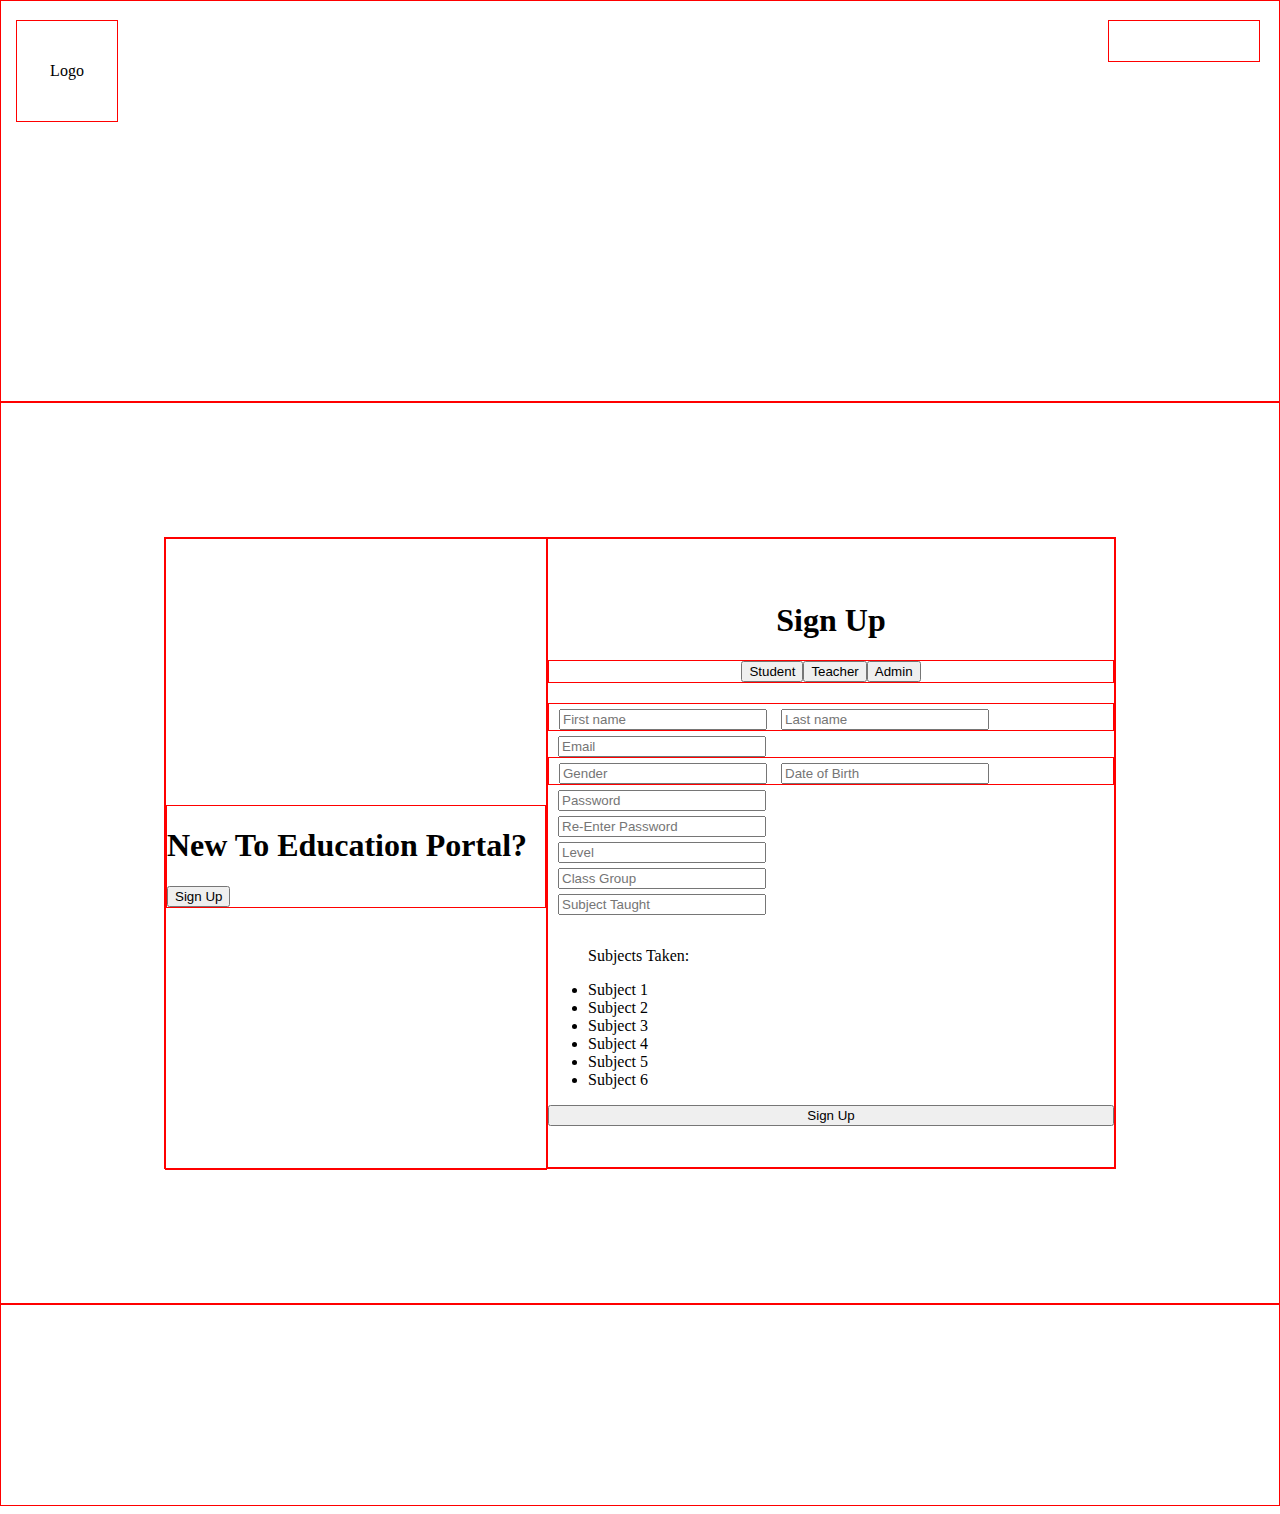
==== source/index.html @ 408e773a "Added source" ====
<!DOCTYPE html>
<html lang="en">

<head>
    <meta charset="utf-8">
    <meta name="School Website" content="School website with student information and announcement system.">
    <meta name="viewport" content="width=device-width">
    <title> Login Page </title>
    <link rel="stylesheet" href="stylesheets/index.css">
</head>

<body>
    <div id="heroImageSection">
        <div id="logo">
            <a>Logo</a>
        </div>
        <div id="contactButton"></div>
    </div>
    <div id="mainSection">
        <div id="loginRegisterSection">
            <div id="slidingSection">
                <div id="reglogDiv">
                    <h1> New To Education Portal?</h1>
                    <button> Sign Up</button>
                </div>
            </div>
            <div id="formSection">
                <span>
                    <h1>Sign Up</h1>
                </span>
                <div id="userTypeSelectionSection">
                    <button> Student</button>
                    <button> Teacher</button>
                    <button> Admin</button>
                </div>
                <form id="signUpForm">
                    <div id="nameInput">
                        <input placeholder="First name">
                        <input placeholder="Last name">
                    </div>
                    <input placeholder="Email">
                    <div id="genderDob">
                        <input placeholder="Gender">
                        <input placeholder="Date of Birth">
                    </div>
                    <input placeholder="Password">
                    <input placeholder="Re-Enter Password">
                    <input class="studentOption" placeholder="Level">
                    <input class="studentOption" placeholder="Class Group">
                    <input class="teacherOption" placeholder="Subject Taught">
                    <ul class="studentOption">
                        <p class="studentOption">Subjects Taken:</p>
                        <li> Subject 1</li>
                        <li> Subject 2</li>
                        <li> Subject 3</li>
                        <li> Subject 4</li>
                        <li> Subject 5</li>
                        <li> Subject 6</li>
                    </ul>
                </form>
                <button> Sign Up</button>
            </div>
        </div>
    </div>
    <div id="footer"></div>
</body>

</html>
---- source/stylesheets/index.css ----
body {
    display: flex;
    flex-direction: column;
    margin-left: auto;
    margin-right: auto;
    margin-top: 0px;
}

input {
    margin-left: 10px;
    width: 200px;
    margin-top: 5px;
}

span {
    display: flex;
    justify-content: center;
    justify-self: center;
}

div {
    border: 1px red solid;
}

#heroImageSection {
    height: 400px;
}

#mainSection {
    display: flex;
    height: 900px;
    justify-content: center;
    justify-items: center;
    flex-direction: column;
}

#footer {
    height: 200px;
}

#logo {
    display: flex;
    position: absolute;
    width: 100px;
    height: 100px;
    margin-left: 15px;
    top: 20px;
    align-items: center;
    justify-content: center;
}

#contactButton {
    position: absolute;
    width: min(150px, 25%);
    height: 40px;
    top: 20px;
    right: min(20px, 5%);
}

#loginRegisterSection {
    height: 70%;
    width: min(95%, 950px);
    margin: auto;
    display: flex;
}

#slidingSection {
    height: 100%;
    min-width: 40%;
}

#reglogDiv {
    margin-top: 70%;
}

#formSection {
    display: flex;
    flex-direction: column;
    justify-content: center;
    justify-items: center;
    width: 100%;
}

#signUpForm {
    display: flex;
    flex-direction: column;
    justify-items: center;
    justify-content: center;
    margin-top: 20px;
}

#userTypeSelectionSection {
    display: flex;
    justify-content: center;
}
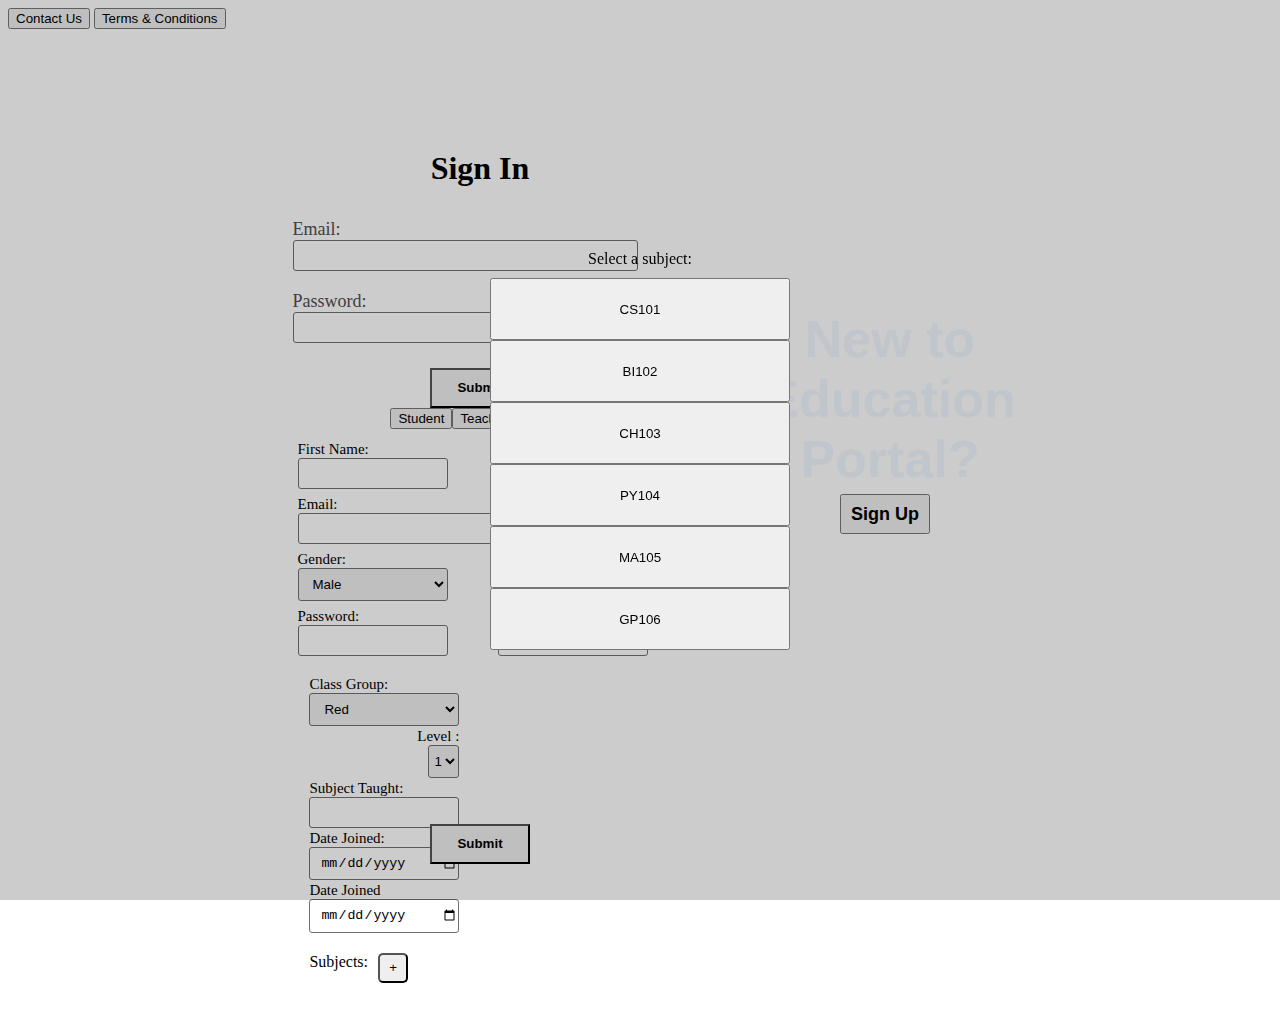
==== commit a0ec0a92: "Update index.html" ====
--- a/source/index.html
+++ b/source/index.html
@@ -2,67 +2,110 @@
 <html lang="en">
 
 <head>
-    <meta charset="utf-8">
-    <meta name="School Website" content="School website with student information and announcement system.">
-    <meta name="viewport" content="width=device-width">
-    <title> Login Page </title>
-    <link rel="stylesheet" href="stylesheets/index.css">
+    <meta charset="UTF-8">
+    <meta name="viewport" content="width=device-width, initial-scale=1.0">
+    <meta name="description" content="School Website for ABC Academy">
+    <link rel="stylesheet" href="stylesheets/common.css">
+    <link rel="stylesheet" href="stylesheets/registration.css">
+    <title>School Website</title>
 </head>
 
+<nav class="indigoTheme">
+    <div id="leftSection"></div>
+    <div id="rightSection">
+        <button class=" indigoTheme roundBorder shadow"> Contact Us</button>
+        <button class=" indigoTheme roundBorder shadow"> Terms & Conditions</button>
+    </div>
+</nav>
+
 <body>
-    <div id="heroImageSection">
-        <div id="logo">
-            <a>Logo</a>
-        </div>
-        <div id="contactButton"></div>
-    </div>
-    <div id="mainSection">
-        <div id="loginRegisterSection">
-            <div id="slidingSection">
-                <div id="reglogDiv">
-                    <h1> New To Education Portal?</h1>
-                    <button> Sign Up</button>
+    <div id="preMainWrapper">
+        <div id="mainWrapper" class="roundBorder-15">
+            <div id="CTAMoveableWrapper" class="registrationCTA">
+                <h class="callToAction" style="font-size: 52px; text-align: center; color:aliceblue;font-family:Helvetica;">New to Education Portal?</h>
+                <button class="callToAction" style="margin-left: 120px; font-family:Helvetica;"> Sign Up</button>
+            </div>
+            <div id="formMoveableWrapper">
+                <h1> Sign In</h1>
+                <div class="login">
+                    <div class="formInput"> Email: <input class="formInput_box" type="email " name="email"></div>
+                    <div class="formInput"> Password: <input class="formInput_box" type="password" name="password"></div>
+
+                    <button id="submitButton" class="indigoTheme roundBorder" form="registrationForm"> Submit </button>
                 </div>
-            </div>
-            <div id="formSection">
-                <span>
-                    <h1>Sign Up</h1>
-                </span>
-                <div id="userTypeSelectionSection">
-                    <button> Student</button>
-                    <button> Teacher</button>
-                    <button> Admin</button>
+                <div class="registration">
+                    <div id="userTypeSection">
+                        <button id="studentButton" class="indigoTheme active noGap"> Student </button>
+                        <button id="teacherButton" class="indigoTheme noGap"> Teacher </button>
+                        <button id="adminButton" class="indigoTheme noGap"> Admin </button>
+                    </div>
+                    <form id="registrationForm">
+                        <div id="generalAttributesWrapper">
+                            <div class="formInput"> First Name: <input class="formInput_box" type="text" name="fname" ></div>
+                            <div class="formInput"> Last Name: <input class="formInput_box" type="text" name="lname" ></div>
+                            <div class="formInput"> Email: <input class="formInput_box" type="email" name="email"></div>
+                            <div class="formInput" > Gender:
+                                <select class="formInput_box" name="gender">
+                                    <option> Male </option>
+                                    <option> Female </option>
+                                </select>
+                            </div>
+                            <div class="formInput"> Date of Birth: <input class="formInput_box" type="date" name="fname"></div>
+                            <div class="formInput"> Password: <input class="formInput_box"  type="password" name="password"></div>
+                            <div class="formInput"> Re-enter Password: <input class="formInput_box"  type="password" name="repassword"></div>
+                        </div>
+                        <div id="specificAttributesWrapper">
+                            <div class="flexRow">
+                                <div class="formInput student"> Class Group:
+                                    <select class="formInput_box" name="classGroup">
+                                        <option> Red </option>
+                                        <option> Blue </option>
+                                    </select>
+                                </div>
+                                <div class="formInput student"> Level :
+                                    <select class="formInput_box" style="padding-left:1px;" name="level">
+                                        <option> 1</option>
+                                        <option> 2</option>
+                                        <option> 3</option>
+                                    </select>
+                                </div>
+                                <div class="teacher formInput">
+                                    Subject Taught: <input class="formInput_box"  name="subjectTaught" type="text">
+                                </div>
+                                <div class="teacher formInput">
+                                    Date Joined: <input class="formInput_box" name="teacherDateJoined" type="date">
+                                </div>
+                                <div class="admin formInput">
+                                    Date Joined <input class="formInput_box" name="adminDateJoined" type="date">
+                                </div>
+                            </div>
+                            <div id="subjectWrapper" class="student">
+                                Subjects:
+                                <div id="subjectList">
+                                    <button id="addSubjectButton" class="indigoTheme" form="none">+</button>
+                                </div>
+                            </div>
+                        </div>
+                    </form>
+                    <span id="errorOutput"> </span>
+                    <button id="submitButton" class="indigoTheme roundBorder" form="registrationForm"> Submit </button>
                 </div>
-                <form id="signUpForm">
-                    <div id="nameInput">
-                        <input placeholder="First name">
-                        <input placeholder="Last name">
+                <div class="popUp window">
+                    <div class="shadow">
+                        <h class="indigoTheme popUp" style="border: none; margin-bottom: 10px;"> Select a subject: </h>
+                        <button class="indigoTheme popUp" value="CS101"> CS101 </button>
+                        <button class="indigoTheme popUp" value="BI102"> BI102 </button>
+                        <button class="indigoTheme popUp" value="CH103"> CH103 </button>
+                        <button class="indigoTheme popUp" value="PY104"> PY104 </button>
+                        <button class="indigoTheme popUp" value="MA105"> MA105 </button>
+                        <button class="indigoTheme popUp" value="GP106"> GP106 </button>
                     </div>
-                    <input placeholder="Email">
-                    <div id="genderDob">
-                        <input placeholder="Gender">
-                        <input placeholder="Date of Birth">
-                    </div>
-                    <input placeholder="Password">
-                    <input placeholder="Re-Enter Password">
-                    <input class="studentOption" placeholder="Level">
-                    <input class="studentOption" placeholder="Class Group">
-                    <input class="teacherOption" placeholder="Subject Taught">
-                    <ul class="studentOption">
-                        <p class="studentOption">Subjects Taken:</p>
-                        <li> Subject 1</li>
-                        <li> Subject 2</li>
-                        <li> Subject 3</li>
-                        <li> Subject 4</li>
-                        <li> Subject 5</li>
-                        <li> Subject 6</li>
-                    </ul>
-                </form>
-                <button> Sign Up</button>
+                </div>
             </div>
         </div>
     </div>
-    <div id="footer"></div>
+    <script src="scripts/jQuery.js"></script>
+    <script src="scripts/index.js"></script>
 </body>
 
-</html>+</html>
--- a/source/stylesheets/registration.css
+++ b/source/stylesheets/registration.css
@@ -0,0 +1,251 @@
+#preMainWrapper {
+    width: 100%;
+    height: 100%;
+    display: flex;
+    justify-content: center;
+}
+
+#mainWrapper {
+    position: relative;
+    width: 800px;
+    height: 580px;
+    margin-top: 100px;
+    margin-bottom: 100px;
+    margin-left: 5%;
+    margin-right: 5%;
+    background-color: var(--paleSky);
+}
+
+#CTAMoveableWrapper {
+    position: absolute;
+    border-radius: 15px;
+    margin-left: 60%;
+    height: 100%;
+    width: 40%;
+    display: flex;
+    flex-direction: column;
+    justify-content: center;
+    background: linear-gradient(to right, var(--purpleMountain), var(--purpleVortex));
+}
+
+.callToAction {
+    margin-left: 20px;
+    margin-top: 5px;
+}
+
+button.callToAction {
+    height: 40px;
+    width: 90px;
+    font-size: 18px;
+    font-weight: 600;
+}
+
+h.callToAction {
+    font-size: 24px;
+    font-weight: 600;
+}
+
+#formMoveableWrapper {
+    left: inherit;
+    height: inherit;
+    display: flex;
+    flex-direction: column;
+    align-items: center;
+    width: 60%;
+}
+
+#formMoveableWrapper>div {
+    display: flex;
+    flex-direction: column;
+    justify-content: center;
+    align-items: center;
+}
+
+#formMoveableWrapper span {
+    height: 30px;
+}
+
+.login .formInput {
+    font-size: 18px;
+    color: rgb(82, 79, 79);
+    
+    border-radius: 10px;
+    margin-left: 10px;
+    margin-right: 40px;
+    margin-top: 10px;
+    margin-bottom: 10px;
+
+    display: flex;
+    flex-direction: column;
+    width: 345px;
+}
+
+.registration .formInput {
+    font-size: 15px;
+    color: rgb(0, 0, 0);
+    margin-left: 10px;
+    margin-right: 40px;
+    display: flex;
+    flex-direction: column;
+
+    padding-top:2px;
+    width: 150px;
+}
+
+.formInput_box {
+
+    padding-left:10px;
+    padding-top:7px;
+    padding-bottom:7px;
+
+    border-style: solid;
+    border-width: 1px;
+    border-color:rgb(114, 113, 113);
+    border-radius: 3px;
+    transition: all 0.15s;
+}
+
+.formInput_box:hover {
+
+    box-shadow: 5px 3px 7px rgb(0, 0, 0,0.3);
+}
+#registrationForm {
+    display: flex;
+    flex-direction: column;
+    height: 350px;
+}
+
+#userTypeSection {
+    display: flex;
+    justify-content: center;
+    height: fit-content;
+
+}
+
+#generalAttributesWrapper {
+    display: grid;
+    grid-template-columns: repeat(2, 50%);
+    width: 92%;
+    height: 60%;
+    margin-left: 20px;
+    margin-top: 10px;
+    border: none;
+    gap: 5px
+}
+
+#generalAttributesWrapper div:nth-child(3) {
+    grid-row: 2;
+    grid-column: 1/3;
+}
+
+#generalAttributesWrapper div:nth-child(3)>input {
+    width: 343px;
+}
+
+#specificAttributesWrapper {
+    display: flex;
+    flex-direction: column;
+    width: 85%;
+    height: 50%;
+    margin-left: auto;
+    margin-right: auto;
+    margin-top: 25px;
+    border-radius: 5px;
+    border: 1px var(--purpleMountain) solid;
+}
+
+#specificAttributesWrapper div>select {
+    display: flex;
+    flex-direction: column;
+}
+
+#specificAttributesWrapper div:nth-child(2):has(select) {
+    align-items: end;
+}
+
+.subject {
+    width: 60px;
+    height: 19px;
+    margin-left: 10px;
+    font-size: 12px;
+    padding: 5px;
+    border: 1px var(--purpleVortex) solid;
+    color: var(--purpleVortex);
+    font-weight: 600;
+    border-radius: 5px;
+    display: flex;
+    align-items: center;
+    position: relative;
+}
+
+.subject img {
+    position: absolute;
+    left: 70%;
+    cursor: pointer;
+    fill: var(--purpleMountain);
+    width: 16px;
+    height: 16px;
+}
+
+#subjectWrapper {
+    height: 100%;
+    margin: 10px;
+    margin-top:20px;
+
+    display: flex;
+    flex-direction: row;
+    justify-content: space-between;
+}
+
+#subjectList {
+    display: grid;
+    width: 100%;
+    grid-template-columns: repeat(3, 1fr);
+    grid-template-rows: repeat(2, 1fr);
+}
+
+#addSubjectButton {
+    margin-left: 10px;
+    width: 30px;
+    height: 30px;
+    border-radius: 5px;
+    grid-column: auto;
+    grid-row: auto;
+}
+
+div.popUp.window {
+    position: fixed;
+    top: 0px;
+    left: 0px;
+    width: 100%;
+    height: 100%;
+    display: flex;
+    flex-direction: column;
+    justify-content: center;
+    background-color: rgb(0, 0, 0, 0.2);
+}
+
+div.popUp.window>div {
+    width: 300px;
+    height: 400px;
+    background-color : var(--paleSky) ;
+    border-radius: 15px;
+    margin: auto;
+    display: flex;
+    flex-direction: column;
+    align-items: center;
+    justify-content: space-around;
+}
+
+button.popUp {
+    width: 100%;
+    height: 100%;
+}
+
+#submitButton {
+    font-weight: 600;
+    margin-top: 15px;
+    width: 100px;
+    height: 40px;
+    border-width: 2px;
+}
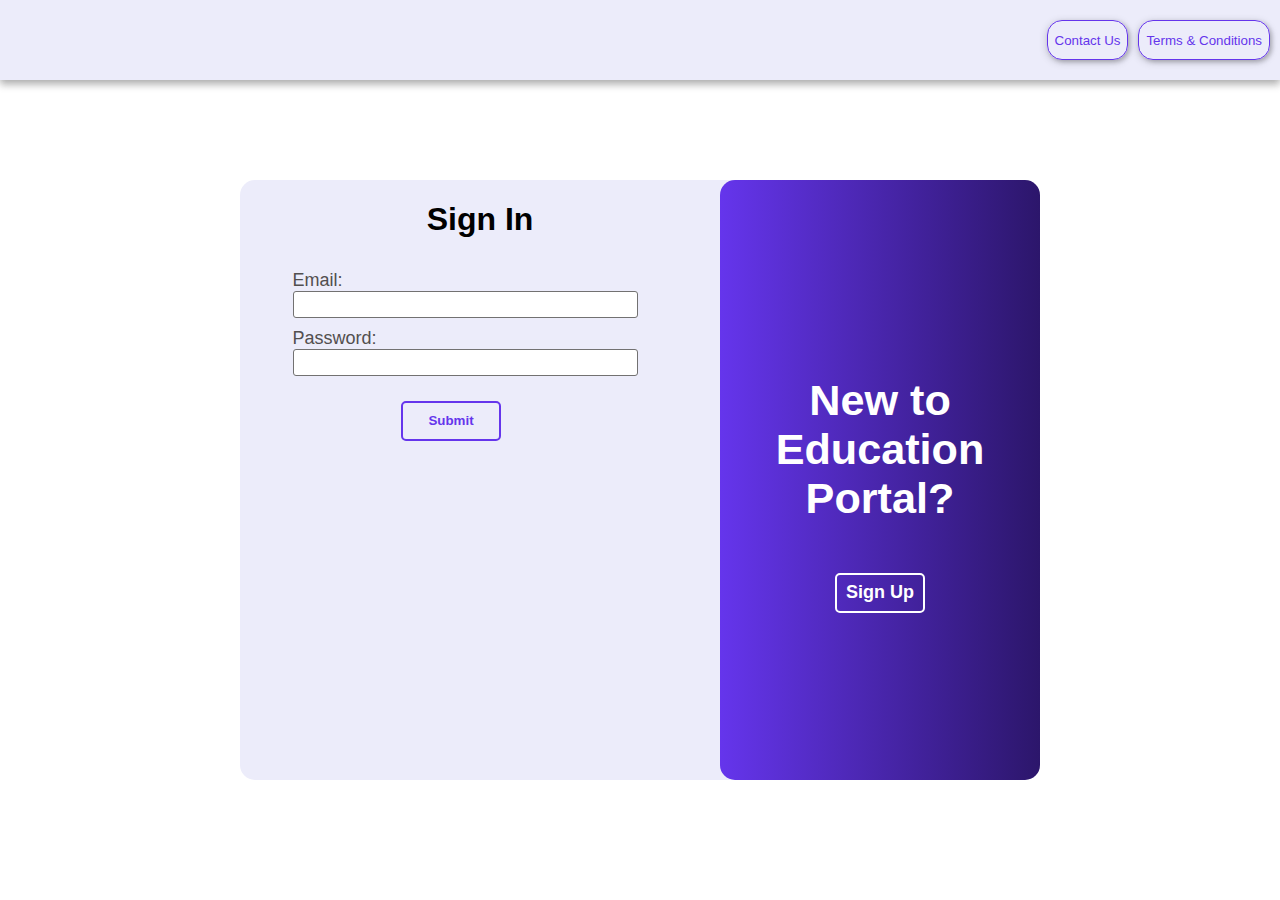
==== commit af0ee4b4: "added backend registration" ====
--- a/source/index.html
+++ b/source/index.html
@@ -10,102 +10,163 @@
     <title>School Website</title>
 </head>
 
-<nav class="indigoTheme">
-    <div id="leftSection"></div>
-    <div id="rightSection">
-        <button class=" indigoTheme roundBorder shadow"> Contact Us</button>
-        <button class=" indigoTheme roundBorder shadow"> Terms & Conditions</button>
-    </div>
-</nav>
+<body>
+    <!-- Navigation Bar -->
+    <nav class="indigoTheme">
+        <div id="leftSection"></div>
+        <div id="rightSection">
+            <button class=" indigoTheme roundBorder shadow"> Contact Us</button>
+            <button class=" indigoTheme roundBorder shadow"> Terms & Conditions</button>
+        </div>
+    </nav>
 
-<body>
-    <div id="preMainWrapper">
-        <div id="mainWrapper" class="roundBorder-15">
-            <div id="CTAMoveableWrapper" class="registrationCTA">
-                <h class="callToAction" style="font-size: 52px; text-align: center; color:aliceblue;font-family:Helvetica;">New to Education Portal?</h>
-                <button class="callToAction" style="margin-left: 120px; font-family:Helvetica;"> Sign Up</button>
-            </div>
-            <div id="formMoveableWrapper">
-                <h1> Sign In</h1>
-                <div class="login">
-                    <div class="formInput"> Email: <input class="formInput_box" type="email " name="email"></div>
-                    <div class="formInput"> Password: <input class="formInput_box" type="password" name="password"></div>
+    <!-- Main Wrapper -->
+    <div id="main-wrapper" class="roundBorder-15">
+        <!-- Call To Action Wrapper -->
+        <div id="callToAction-wrapper" class="registrationCTA">
+            <h1 class="callToAction">
+                New to Education
+                Portal?</h1>
+            <button class="callToAction"> Sign Up</button>
+        </div>
+        <!-- Form Wrapper -->
+        <div id="form-wrapper">
+            <!-- Sign In/Up Header -->
+            <h1> Sign In</h1>
 
-                    <button id="submitButton" class="indigoTheme roundBorder" form="registrationForm"> Submit </button>
+            <!-- Login Form (Default: on) -->
+            <form class="login" id="login-form" method="post" action="">
+                <div class="input-group"> Email: <input class="input-group_box" type="email " name="email" required>
                 </div>
-                <div class="registration">
-                    <div id="userTypeSection">
-                        <button id="studentButton" class="indigoTheme active noGap"> Student </button>
-                        <button id="teacherButton" class="indigoTheme noGap"> Teacher </button>
-                        <button id="adminButton" class="indigoTheme noGap"> Admin </button>
+                <div class="input-group"> Password: <input class="input-group_box" type="password" name="password"
+                        required>
+                </div>
+                <button id="loginSubmit-button" type="submit" class="indigoTheme roundBorder" form="login-form">
+                    Submit
+                </button>
+            </form>
+
+         
+            <!-- Registration Form (Default: off)-->
+            <form id="registration-form" class="registration" action="registration.php" method="post">
+                <!-- User Type Fieldset (Select between different users) -->
+                <fieldset id="userType-fieldset">
+                    <input id="student-button" class="indigoTheme active noGap" type="button" value="Student"
+                        form="none">
+                    <input id="teacher-button" class="indigoTheme noGap" type="button" form="none" value="Teacher">
+                    <input id="admin-button" class="indigoTheme noGap" type="button" form="none" value="Admin">
+                </fieldset>
+
+                <!-- Hidden input to store the user type -->
+                <input type="hidden" id="user-type" name="role" value="student">
+
+                <script>  //places whichever field you click in the hidden type attribute.
+                    // Event listeners for the buttons
+                    document.getElementById('student-button').addEventListener('click', function() {
+                        document.getElementById('user-type').value = 'student'; // Set hidden input value to 'student'
+                    });
+                    
+                    document.getElementById('teacher-button').addEventListener('click', function() {
+                        document.getElementById('user-type').value = 'teacher'; // Set hidden input value to 'teacher'
+                    });
+                    
+                    document.getElementById('admin-button').addEventListener('click', function() {
+                        document.getElementById('user-type').value = 'admin'; // Set hidden input value to 'admin'
+                });
+                 </script>
+
+                <!-- General Attributes Fieldset -->
+                <fieldset id="generalAttr-fieldset">
+                    <div class="input-group">
+                        <label for="fname" class="text-label">First Name</label>
+                        <input id="fname" class="input-group_box" type="text" name="fname" placeholder="First Name"
+                            required>
                     </div>
-                    <form id="registrationForm">
-                        <div id="generalAttributesWrapper">
-                            <div class="formInput"> First Name: <input class="formInput_box" type="text" name="fname" ></div>
-                            <div class="formInput"> Last Name: <input class="formInput_box" type="text" name="lname" ></div>
-                            <div class="formInput"> Email: <input class="formInput_box" type="email" name="email"></div>
-                            <div class="formInput" > Gender:
-                                <select class="formInput_box" name="gender">
-                                    <option> Male </option>
-                                    <option> Female </option>
-                                </select>
-                            </div>
-                            <div class="formInput"> Date of Birth: <input class="formInput_box" type="date" name="fname"></div>
-                            <div class="formInput"> Password: <input class="formInput_box"  type="password" name="password"></div>
-                            <div class="formInput"> Re-enter Password: <input class="formInput_box"  type="password" name="repassword"></div>
+                    <div class="input-group"> <label for="lname" class="text-label">Last Name</label><input id="lname"
+                            class="input-group_box" type="text" name="lname" placeholder="Last Name" required>
+                    </div>
+                    <div class="input-group"> <label for="email" class="text-label">Email </label><input id="email"
+                            class="input-group_box" type="email" name="email" placeholder="Email" required></div>
+                    <div class="input-group"> <label>Gender</label>
+                        <select class="input-group_box" name="gender" required>
+                            <option> </option>
+                            <option> Male </option>
+                            <option> Female </option>
+                        </select>
+                    </div>
+                    <div class="input-group"> <label>Date of Birth </label><input class="input-group_box" type="date"
+                            required name="dob"></div>
+                    <div class="input-group">
+                        <lable>Password </lable><input class="input-group_box" type="password" required name="password">
+                    </div>
+                    <div class="input-group"> <label>Re-enter Password </label><input class="input-group_box"
+                            type="password" required name="repassword"></div>
+                </fieldset>
+
+                <!-- Specific Attributes Fieldset -->
+                <fieldset id="specificAttr-fieldset">
+                    <div>
+                        <div class="input-group student"> Class Group:
+                            <select class="input-group_box" name="classGroup">
+                                <option> </option>
+                                <option> Red </option>
+                                <option> Blue </option>
+                            </select>
                         </div>
-                        <div id="specificAttributesWrapper">
-                            <div class="flexRow">
-                                <div class="formInput student"> Class Group:
-                                    <select class="formInput_box" name="classGroup">
-                                        <option> Red </option>
-                                        <option> Blue </option>
-                                    </select>
-                                </div>
-                                <div class="formInput student"> Level :
-                                    <select class="formInput_box" style="padding-left:1px;" name="level">
-                                        <option> 1</option>
-                                        <option> 2</option>
-                                        <option> 3</option>
-                                    </select>
-                                </div>
-                                <div class="teacher formInput">
-                                    Subject Taught: <input class="formInput_box"  name="subjectTaught" type="text">
-                                </div>
-                                <div class="teacher formInput">
-                                    Date Joined: <input class="formInput_box" name="teacherDateJoined" type="date">
-                                </div>
-                                <div class="admin formInput">
-                                    Date Joined <input class="formInput_box" name="adminDateJoined" type="date">
-                                </div>
-                            </div>
-                            <div id="subjectWrapper" class="student">
-                                Subjects:
-                                <div id="subjectList">
-                                    <button id="addSubjectButton" class="indigoTheme" form="none">+</button>
-                                </div>
-                            </div>
+                        <div class="input-group student"> Level :
+                            <select class="input-group_box" style="padding-left:1px;" name="level">
+                                <option> </option>
+                                <option> 1</option>
+                                <option> 2</option>
+                                <option> 3</option>
+                            </select>
                         </div>
-                    </form>
-                    <span id="errorOutput"> </span>
-                    <button id="submitButton" class="indigoTheme roundBorder" form="registrationForm"> Submit </button>
-                </div>
-                <div class="popUp window">
-                    <div class="shadow">
-                        <h class="indigoTheme popUp" style="border: none; margin-bottom: 10px;"> Select a subject: </h>
-                        <button class="indigoTheme popUp" value="CS101"> CS101 </button>
-                        <button class="indigoTheme popUp" value="BI102"> BI102 </button>
-                        <button class="indigoTheme popUp" value="CH103"> CH103 </button>
-                        <button class="indigoTheme popUp" value="PY104"> PY104 </button>
-                        <button class="indigoTheme popUp" value="MA105"> MA105 </button>
-                        <button class="indigoTheme popUp" value="GP106"> GP106 </button>
+                        <div class="teacher input-group">
+                            Subject Taught: <input class="input-group_box" name="subjectTaught" type="text">
+                        </div>
+                        <div class="teacher input-group">
+                            Date Joined: <input class="input-group_box" name="teacherDateJoined" type="date">
+                        </div>
+                        <div class="admin input-group">
+                            Date Joined <input class="input-group_box" name="adminDateJoined" type="date">
+                        </div>
                     </div>
-                </div>
-            </div>
+                    <div id="subjectWrapper" class="student" name="subjects">
+                        <h5> Subjects: </h5>
+                        <div id="subjectList">
+                            <button id="addSubject-button" class="indigoTheme" form="none">+</button>
+                        </div>
+                    </div>
+                </fieldset>
+
+                <!-- Hidden input to store selected subjects -->
+                <input type="hidden" id="selected-subjects" name="subjects" value="">
+
+                <!-- Error Message -->
+                <span id="errorOutput"> </span>
+                <!-- Register button -->
+                <button type="submit"  name="registrationSubmit-buttonCheck" id="registrationSubmit-button" class="indigoTheme roundBorder" form="registration-form"> Submit</button>
+ 
+                    
+            </form>
         </div>
     </div>
+
+    <!-- Popup window (Default: off) -->
+    <div class="popUp window">
+        <div class="shadow">
+            <h class="indigoTheme popUp" style="border: none; margin-bottom: 10px;"> Select a subject: </h>
+            <button class="indigoTheme popUp" value="CS101"> CS101 </button>
+            <button class="indigoTheme popUp" value="BI102"> BI102 </button>
+            <button class="indigoTheme popUp" value="CH103"> CH103 </button>
+            <button class="indigoTheme popUp" value="PY104"> PY104 </button>
+            <button class="indigoTheme popUp" value="MA105"> MA105 </button>
+            <button class="indigoTheme popUp" value="GP106"> GP106 </button>
+        </div>
+    </div>
+
     <script src="scripts/jQuery.js"></script>
     <script src="scripts/index.js"></script>
 </body>
 
-</html>
+</html>--- a/source/stylesheets/common.css
+++ b/source/stylesheets/common.css
@@ -0,0 +1,129 @@
+:root {
+    --purpleMountain: #6535ec;
+    --paleSky: #ececfa;
+    --purpleVortex: #2c166b;
+    --duskSky: #b7a7e2;
+    font-family: sans-serif;
+}
+
+body {
+    width: 100%;
+    height: 100%;
+    margin: 0px;
+}
+
+input {
+    height: 17px;
+}
+
+.indigoTheme {
+    border: 1px var(--purpleMountain) solid;
+    background: none;
+    color: var(--purpleMountain);
+    font-family: 'Segoe UI', Tahoma, Geneva, Verdana, sans-serif
+}
+
+.indigoTheme.active {
+    background-color: var(--purpleMountain);
+    color: white;
+}
+
+nav.indigoTheme {
+    width: 100%;
+    height: 80px;
+    background: var(--paleSky);
+    box-shadow: 0 5px 8px 0 rgba(0, 0, 0, 0.2), 0 2px 8px 0 rgba(0, 0, 0, 0.19);
+    margin: 0px;
+    border: none;
+    display: flex;
+    flex-direction: row;
+    justify-content: space-between;
+    align-items: center;
+}
+
+nav.indigoTheme>div {
+    margin-right: 10px;
+    margin-left: 10px;
+    display: flex;
+    gap: 10px;
+}
+
+nav.indigoTheme button {
+    height: 40px;
+    padding: 7px;
+    text-align: center;
+    border-radius: 15px;
+}
+
+button.indigoTheme:hover {
+    color: white;
+    cursor: pointer;
+    background-color: var(--purpleMountain);
+    transition: background-color 0.3s;
+}
+
+button.indigoTheme:active {
+    color: white;
+    background-color: var(--purpleVortex);
+    transition: background-color 0.2s;
+}
+
+input[type="button"].indigoTheme:hover {
+    color: white;
+    cursor: pointer;
+    background-color: var(--purpleMountain);
+    transition: background-color 0.3s;
+}
+
+input[type="button"].indigoTheme:active {
+    color: white;
+    background-color: var(--purpleVortex);
+    transition: background-color 0.2s;
+}
+
+.roundBorder {
+    border-radius: 5px;
+}
+
+.roundBorder-15 {
+    border-radius: 15px;
+}
+
+.bold {
+    font-weight: 600;
+}
+
+.shadow {
+    box-shadow: 2px 2px 4px 0 rgba(0, 0, 0, 0.2), 0 2px 8px 0 rgba(0, 0, 0, 0.19);
+}
+
+.noGap {
+    gap: 0px;
+    margin: 0px;
+}
+
+div.popUp.window {
+    position: fixed;
+    top: 0px;
+    left: 0px;
+    width: 100%;
+    height: 100%;
+    display: flex;
+    flex-direction: column;
+    justify-content: center;
+    background-color: rgb(0, 0, 0, 0.2);
+}
+
+div.popUp.window>div {
+    width: 300px;
+    height: 400px;
+    background-color: var(--paleSky);
+    border-radius: 15px;
+    margin: auto;
+    display: flex;
+    flex-direction: column;
+    align-items: center;
+    justify-content: space-around;
+    
+}
+
--- a/source/stylesheets/registration.css
+++ b/source/stylesheets/registration.css
@@ -1,22 +1,15 @@
-#preMainWrapper {
-    width: 100%;
-    height: 100%;
-    display: flex;
-    justify-content: center;
-}
-
-#mainWrapper {
+#main-wrapper {
     position: relative;
-    width: 800px;
-    height: 580px;
+    width: min(90%, 800px);
+    height: 600px;
     margin-top: 100px;
     margin-bottom: 100px;
-    margin-left: 5%;
-    margin-right: 5%;
+    margin-left: auto;
+    margin-right: auto;
     background-color: var(--paleSky);
 }
 
-#CTAMoveableWrapper {
+#callToAction-wrapper {
     position: absolute;
     border-radius: 15px;
     margin-left: 60%;
@@ -25,12 +18,8 @@
     display: flex;
     flex-direction: column;
     justify-content: center;
+    align-items: center;
     background: linear-gradient(to right, var(--purpleMountain), var(--purpleVortex));
-}
-
-.callToAction {
-    margin-left: 20px;
-    margin-top: 5px;
 }
 
 button.callToAction {
@@ -38,14 +27,32 @@
     width: 90px;
     font-size: 18px;
     font-weight: 600;
-}
-
-h.callToAction {
-    font-size: 24px;
-    font-weight: 600;
-}
-
-#formMoveableWrapper {
+    font-family: Arial, Helvetica, sans-serif;
+    color: white;
+    background-color: transparent;
+    border: 2px solid white;
+    border-radius: 5px;
+    cursor: pointer;
+    margin-left: auto;
+    margin-right: auto;
+}
+
+button.callToAction:hover {
+    color: var(--purpleMountain);
+    background-color: white;
+    transition: background-color 0.3s;
+}
+
+h1.callToAction {
+    font-size: 2.7rem;
+    font-weight: bolder;
+    font-family: Arial, Helvetica, sans-serif;
+    color: white;
+    text-align: center;
+    margin-bottom: 50px;
+}
+
+#form-wrapper {
     left: inherit;
     height: inherit;
     display: flex;
@@ -54,21 +61,11 @@
     width: 60%;
 }
 
-#formMoveableWrapper>div {
-    display: flex;
-    flex-direction: column;
-    justify-content: center;
-    align-items: center;
-}
-
-#formMoveableWrapper span {
-    height: 30px;
-}
-
-.login .formInput {
+
+.login .input-group {
     font-size: 18px;
     color: rgb(82, 79, 79);
-    
+
     border-radius: 10px;
     margin-left: 10px;
     margin-right: 40px;
@@ -80,7 +77,8 @@
     width: 345px;
 }
 
-.registration .formInput {
+.registration .input-group {
+    position: relative;
     font-size: 15px;
     color: rgb(0, 0, 0);
     margin-left: 10px;
@@ -88,78 +86,98 @@
     display: flex;
     flex-direction: column;
 
-    padding-top:2px;
+    padding: 0px;
     width: 150px;
 }
 
-.formInput_box {
-
-    padding-left:10px;
-    padding-top:7px;
-    padding-bottom:7px;
+.input-group_box {
+    padding-left: 10px;
+    font-size: 14px;
+    padding-top: 4px;
+    padding-bottom: 4px;
 
     border-style: solid;
     border-width: 1px;
-    border-color:rgb(114, 113, 113);
+    border-color: rgb(114, 113, 113);
     border-radius: 3px;
     transition: all 0.15s;
 }
 
-.formInput_box:hover {
-
-    box-shadow: 5px 3px 7px rgb(0, 0, 0,0.3);
-}
-#registrationForm {
-    display: flex;
-    flex-direction: column;
-    height: 350px;
-}
-
-#userTypeSection {
+.input-group_box::placeholder {
+    color: transparent;
+}
+
+.input-group_box:hover {
+
+    box-shadow: 5px 3px 7px rgb(0, 0, 0, 0.3);
+}
+
+#registration-form {
+    display: flex;
+    flex-direction: column;
+    height: 492px;
+    width: auto;
+}
+
+#userType-fieldset {
     display: flex;
     justify-content: center;
     height: fit-content;
-
-}
-
-#generalAttributesWrapper {
+    padding: 0px;
+    border: none;
+}
+
+#userType-fieldset>input {
+    padding: auto;
+    box-shadow: 0px 2px 4px rgb(0, 0, 0, 0.55);
+    width: 75px;
+    height: 30px;
+}
+
+#generalAttr-fieldset {
     display: grid;
     grid-template-columns: repeat(2, 50%);
     width: 92%;
-    height: 60%;
+    height: 55%;
+    padding: 0px;
     margin-left: 20px;
     margin-top: 10px;
     border: none;
-    gap: 5px
-}
-
-#generalAttributesWrapper div:nth-child(3) {
+    gap: 3px
+}
+
+#generalAttr-fieldset div:nth-child(3) {
     grid-row: 2;
     grid-column: 1/3;
 }
 
-#generalAttributesWrapper div:nth-child(3)>input {
+#generalAttr-fieldset div:nth-child(3)>input {
     width: 343px;
 }
 
-#specificAttributesWrapper {
-    display: flex;
-    flex-direction: column;
-    width: 85%;
-    height: 50%;
+#specificAttr-fieldset {
+    height: 40%;
+    width: 90%;
     margin-left: auto;
     margin-right: auto;
     margin-top: 25px;
     border-radius: 5px;
     border: 1px var(--purpleMountain) solid;
-}
-
-#specificAttributesWrapper div>select {
-    display: flex;
-    flex-direction: column;
-}
-
-#specificAttributesWrapper div:nth-child(2):has(select) {
+    padding: 0px;
+}
+
+#specificAttr-fieldset>div:nth-child(1) {
+    display: flex;
+    flex-direction: row;
+    justify-content: space-between;
+}
+
+#specificAttr-fieldset div>select {
+    display: flex;
+    flex-direction: column;
+}
+
+#specificAttr-fieldset div:nth-child(2):has(select) {
     align-items: end;
 }
 
@@ -188,13 +206,14 @@
 }
 
 #subjectWrapper {
-    height: 100%;
+    height: 50%;
     margin: 10px;
-    margin-top:20px;
+    margin-top: 20px;
 
     display: flex;
     flex-direction: row;
     justify-content: space-between;
+    row-gap: 5px;
 }
 
 #subjectList {
@@ -202,39 +221,16 @@
     width: 100%;
     grid-template-columns: repeat(3, 1fr);
     grid-template-rows: repeat(2, 1fr);
-}
-
-#addSubjectButton {
+    gap: 5px;
+}
+
+#addSubject-button {
     margin-left: 10px;
     width: 30px;
     height: 30px;
     border-radius: 5px;
     grid-column: auto;
     grid-row: auto;
-}
-
-div.popUp.window {
-    position: fixed;
-    top: 0px;
-    left: 0px;
-    width: 100%;
-    height: 100%;
-    display: flex;
-    flex-direction: column;
-    justify-content: center;
-    background-color: rgb(0, 0, 0, 0.2);
-}
-
-div.popUp.window>div {
-    width: 300px;
-    height: 400px;
-    background-color : var(--paleSky) ;
-    border-radius: 15px;
-    margin: auto;
-    display: flex;
-    flex-direction: column;
-    align-items: center;
-    justify-content: space-around;
 }
 
 button.popUp {
@@ -242,10 +238,49 @@
     height: 100%;
 }
 
-#submitButton {
+#loginSubmit-button {
     font-weight: 600;
     margin-top: 15px;
     width: 100px;
     height: 40px;
     border-width: 2px;
-}
+    margin-left: 30%;
+}
+
+#registrationSubmit-button {
+    font-weight: 600;
+    margin-top: 10px;
+    width: 100px;
+    height: 40px;
+    border-width: 2px;
+    margin-left: auto;
+    margin-right: auto;
+}
+
+.error-message {
+    color: red; 
+ 
+    background-color: #f8d7da; 
+    border: 1px solid #f5c6cb;
+    
+    max-width: 400px;
+    padding: 10px;
+    margin-top: 10px;
+    border-radius: 5px; 
+    font-size: 14px;
+    font-weight: bold;
+}
+.container{
+    padding-left: 70px;
+    padding-right: 70px;
+    padding-top: 70px;
+    padding-bottom: 300px;
+    max-width: 600px;
+    margin-top: 100px;
+
+    border-radius: 10px;
+    background-color: var(--paleSky);
+
+    box-shadow: rgba(58, 56, 56, 0.8) 0px 7px 29px 0px;
+
+}
